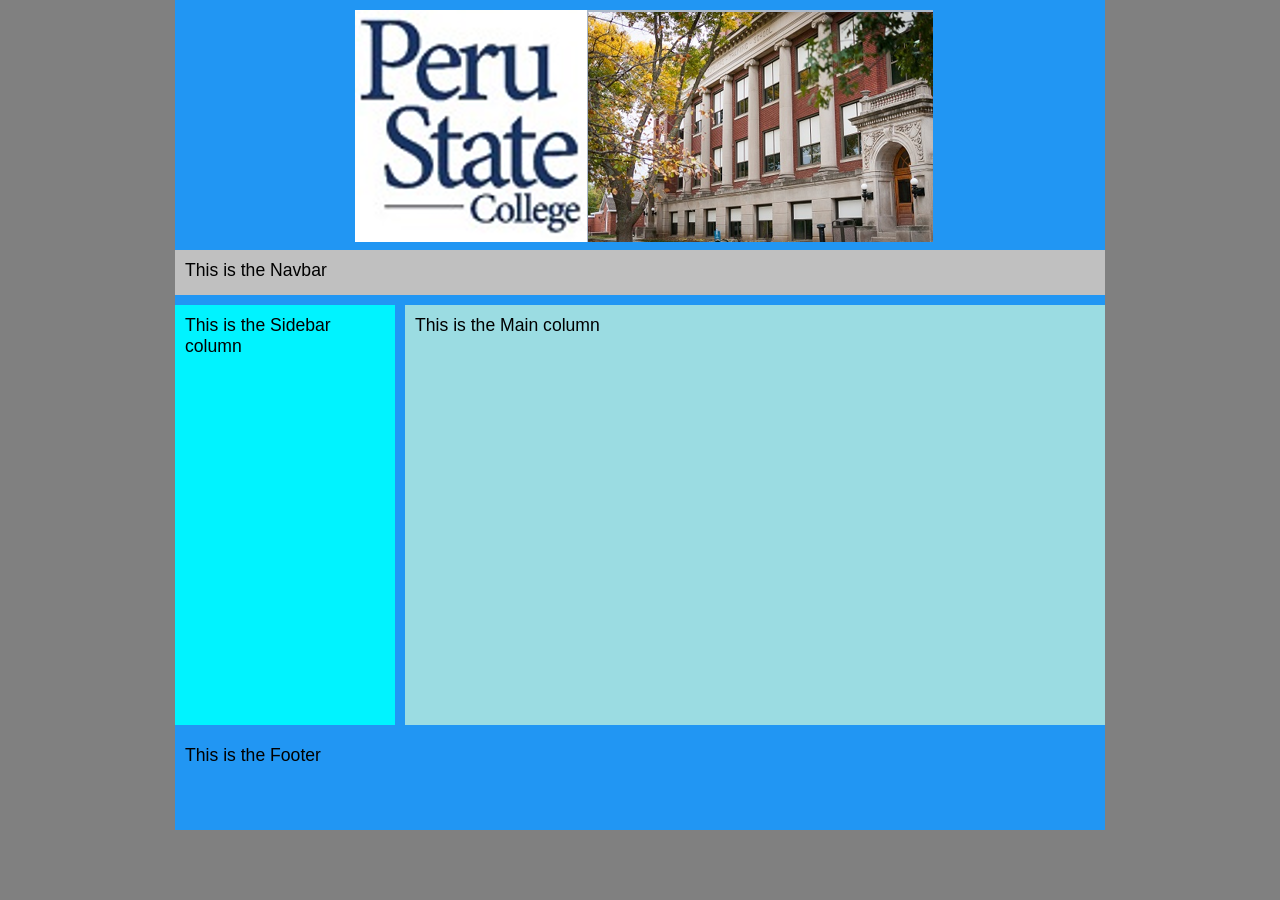
==== index.html @ 979c509a "Add files via upload" ====
<!DOCTYPE html>
<html lang="en">
<head>
<title>Two-Column Fixed Layout</title>
 <meta charset="utf-8" />   
   <link href="styles.css" rel="stylesheet" />

<!--
Provided 2 column fixed layout in CMIS 410 - for educational purposes only
Your Name: 
Today's Date: 

-->
</head>
<body>
<div id="container">
	<div id="header"> 
		<img src="samplelogo.png" alt="sample logo" />
	</div> <!-- header ends here -->
	<div id="navbar"> 
		<p>This is the Navbar</p> 
	</div> <!-- navbar ends here -->
	<div id="sidebar"> 
		<p>This is the Sidebar column</p> 
	</div> <!-- sidebar column ends here -->
	<div id="main"> 
		<p>This is the Main column</p> 
	</div> <!-- main column ends here -->
	<div id="footer"> 
		<p>This is the Footer</p> 
	</div> <!-- footer ends here -->

</div> <!-- container ends here -->



</body>
</html>
---- styles.css ----
@charset "utf-8";
/*
   Sample start files #2 is a 2-column fixed layout provided in CMIS 410
   For educational purposes only
  Name:
	Date:
*/

*	{ padding: 0; 
		margin: 0;
}


body { font-size: 1.1em; 
		font-family: Arial, Helvetica, sans-serif; 
		background-color: gray;
}


#container { width: 930px; 
				border-width: 1px; 
				margin: 0 auto; 
				background-color: #2196f3;
}


#header { width: 910px; 
			margin: 0 0 10px 0; 
			padding: 10px; 
			background-color: #2196f3; 
			height: 220px;
}

#header img {
	padding-left: 170px;
}

#navbar { width: 910px; 
			margin: 0 0 10px 0; 
			padding: 10px; 
			background-color: silver; 
			height: 25px;
}


#sidebar { width: 200px; 
			margin: 0 10px 10px 0; 
			padding: 10px; 
			background-color: #00f3ff; 
			float: left; 
			height: 400px;
}


#main { width: 680px; 
		margin: 0 0 10px 0; 
		padding: 10px; 
		background-color: #9bdce2;
		float: right; 
		height: 400px;
}


#footer { width: 910px; 
			padding: 10px; 
			background-color: #2196f3;; 
			clear: both; 
			height: 75px;
}
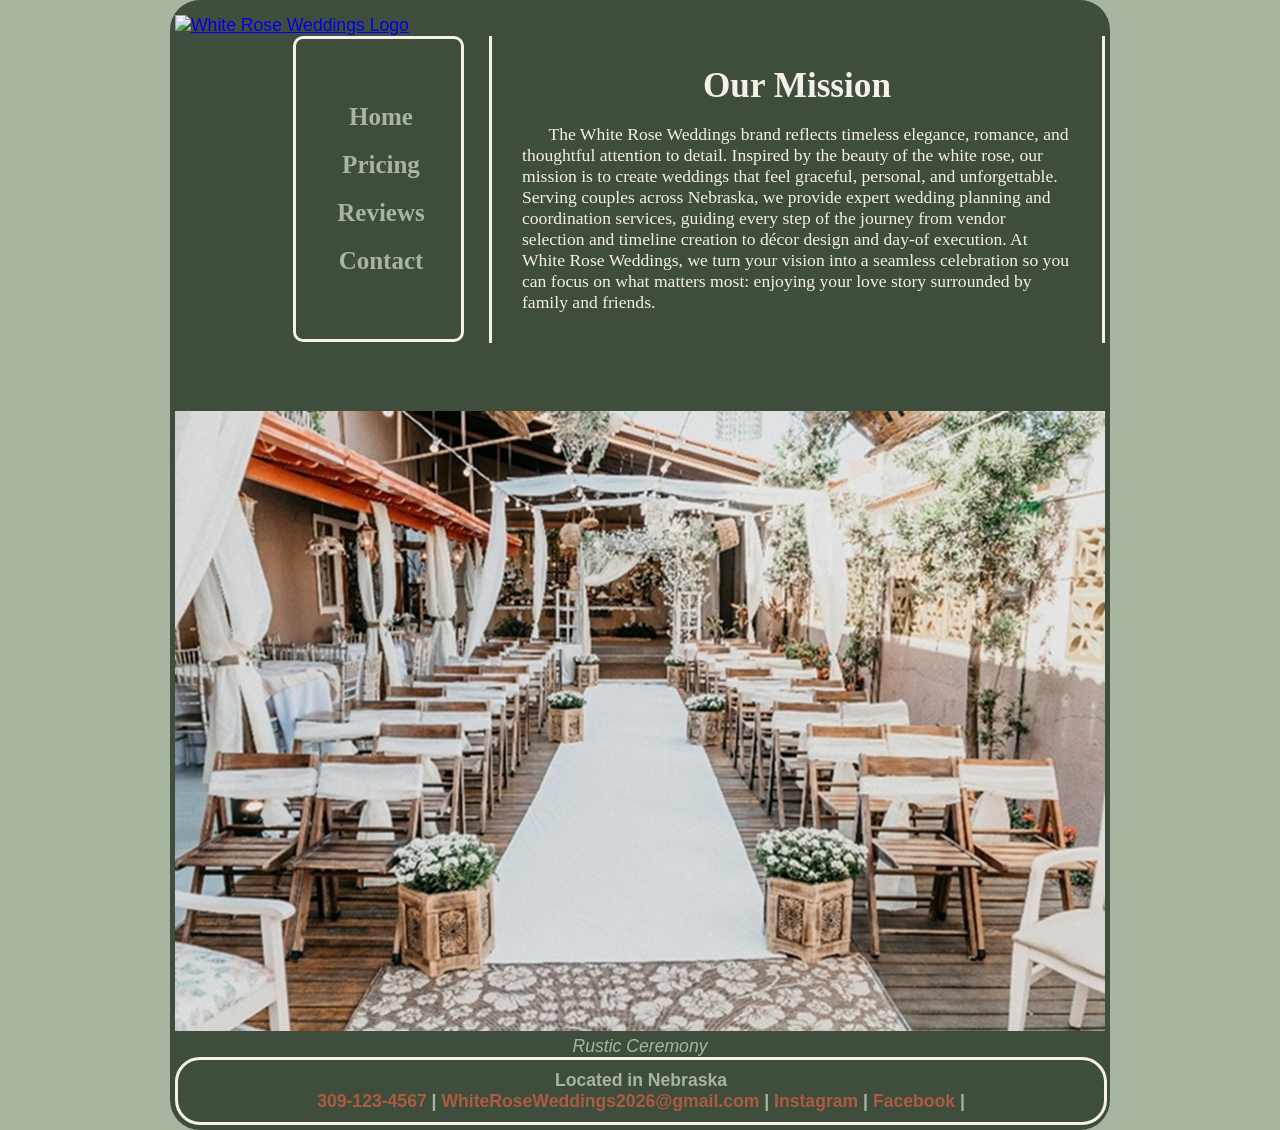
==== commit 24611efe: "Add files via upload" ====
--- a/index.html
+++ b/index.html
@@ -1,38 +1,74 @@
 <!DOCTYPE html>
 <html lang="en">
-<head>
-<title>Two-Column Fixed Layout</title>
- <meta charset="utf-8" />   
+  <head>
+	<!-- 
+		Final Project CMIS 410
+		Author: Eryka 
+		Date: 11/12/2026
+		
+		These web pages are for educational purposes only, all content should be considered fictional. 
+	
+	-->
+
+<meta http-equiv = "Content-Type" content = "text/html; charset=utf-8" />
+<title>White Rose Weddings</title>
    <link href="styles.css" rel="stylesheet" />
 
-<!--
-Provided 2 column fixed layout in CMIS 410 - for educational purposes only
-Your Name: 
-Today's Date: 
 
--->
 </head>
+
 <body>
-<div id="container">
-	<div id="header"> 
-		<img src="samplelogo.png" alt="sample logo" />
-	</div> <!-- header ends here -->
-	<div id="navbar"> 
-		<p>This is the Navbar</p> 
-	</div> <!-- navbar ends here -->
-	<div id="sidebar"> 
-		<p>This is the Sidebar column</p> 
-	</div> <!-- sidebar column ends here -->
-	<div id="main"> 
-		<p>This is the Main column</p> 
-	</div> <!-- main column ends here -->
-	<div id="footer"> 
-		<p>This is the Footer</p> 
-	</div> <!-- footer ends here -->
 
-</div> <!-- container ends here -->
+<div id = "container"> 
+
+<header> 
+
+<a href="index.html"><img src="images/logo.png" alt="White Rose Weddings Logo"/></a>
+
+</header> 
+
+<div id = "wrapper">
+		 
+<nav> 
+	<ul>
+	  <li><a href = "index.html">Home</a></li>
+	  <li><a href = "Pricing.html">Pricing</a></li>
+	  <li><a href = "Reviews.html">Reviews</a></li>
+	  <li><a href = "Contact.html">Contact</a></li>
+	</ul>
+</nav> 
+	 
+<article id = "main"> 
+
+<h2>Our Mission</h2>
+	<p>The White Rose Weddings brand reflects timeless elegance, romance, and thoughtful attention to detail. Inspired by the beauty of the white rose, our mission is to create weddings that feel graceful, personal, and unforgettable. Serving couples across Nebraska, we provide expert wedding planning and coordination services, guiding every step of the journey from vendor selection and timeline creation to décor design and day-of execution. At White Rose Weddings, we turn your vision into a seamless celebration so you can focus on what matters most: enjoying your love story surrounded by family and friends.</p>
+
+</article> <!-- end main -->
 
 
+<figure>
+  <img src = "images/HomePicture.jpg" alt = "Home Ceremony"  />
+
+  <figcaption>
+    Rustic Ceremony<br />
+  </figcaption> 
+</figure>
+  
+
+<footer> 
+
+	<p>
+	Located in Nebraska <br />
+	<a href = "309-123-4567">309-123-4567</a> |
+	<a href = "WhiteRoseWeddings2026@gmail.com">WhiteRoseWeddings2026@gmail.com </a> |
+	<a href = "https://www.instagram.com/" target="_blank">Instagram</a> |
+	<a href = "https://www.facebook.com/" target="_blank">Facebook</a> |
+
+
+</footer>  
+
+</div> <!-- end wrapper --> 
+</div> <!-- end container -->
 
 </body>
 </html>
--- a/styles.css
+++ b/styles.css
@@ -1,69 +1,135 @@
-@charset "utf-8";
-/*
-   Sample start files #2 is a 2-column fixed layout provided in CMIS 410
-   For educational purposes only
-  Name:
-	Date:
-*/
-
-*	{ padding: 0; 
-		margin: 0;
-}
-
-
-body { font-size: 1.1em; 
-		font-family: Arial, Helvetica, sans-serif; 
-		background-color: gray;
-}
-
-
-#container { width: 930px; 
-				border-width: 1px; 
-				margin: 0 auto; 
-				background-color: #2196f3;
-}
-
-
-#header { width: 910px; 
-			margin: 0 0 10px 0; 
-			padding: 10px; 
-			background-color: #2196f3; 
-			height: 220px;
-}
-
-#header img {
-	padding-left: 170px;
-}
-
-#navbar { width: 910px; 
-			margin: 0 0 10px 0; 
-			padding: 10px; 
-			background-color: silver; 
-			height: 25px;
-}
-
-
-#sidebar { width: 200px; 
-			margin: 0 10px 10px 0; 
-			padding: 10px; 
-			background-color: #00f3ff; 
-			float: left; 
-			height: 400px;
-}
-
-
-#main { width: 680px; 
-		margin: 0 0 10px 0; 
-		padding: 10px; 
-		background-color: #9bdce2;
-		float: right; 
-		height: 400px;
-}
-
-
-#footer { width: 910px; 
-			padding: 10px; 
-			background-color: #2196f3;; 
-			clear: both; 
-			height: 75px;
-}+@charset "utf-8";
+/*
+   sample start file for final project - educational use only
+   
+   Author:   
+   Date:     
+   
+  
+
+*/
+
+* {
+    margin: 0; 
+    padding: 0;
+}
+
+body {
+    font-size: 1.1em;
+    font-family: Arial, Helvetica, sans-serif;
+	background-color: rgb(168, 181, 160);
+}
+
+#container {
+    width: 930px;
+    border-width: 1px;
+    margin: 0 auto;
+    background-color: rgb(63, 77, 60);
+	border-radius: 30px;
+	padding: 5px;
+}
+
+
+header {
+    margin-top: 10px;
+	display: grid;
+	width: 100%;
+    text-align: left;
+}
+
+nav {
+    width: 150px;
+    margin: 0 0px 0 118px; 
+    padding: 54px 5px 54px 10px;
+    float: left;
+	border: 3px solid rgb(245, 241, 232);
+	border-radius: 10px;
+    text-align: center;
+}
+
+nav ul {
+    font-weight: bold;
+    list-style: none;
+}
+
+nav ul li a {
+    padding: 10px;
+    color: rgb(168, 181, 160);
+	font-family: Garamond, serif;
+	font-size: 25px;
+    text-decoration: none;
+    display: block;
+}
+
+nav ul li a:hover {
+    background: gray;
+    border-radius: 10px;
+    color: white;
+}
+
+#main {
+    width: 550px;
+    padding: 30px;
+    float: right;
+    color: rgb(245, 241, 232);
+    border-left: 3px solid;
+    border-right: 3px solid;  
+	font-family: 'Bodoni Moda SC';	
+}
+
+#main p {
+    text-indent: 1.5em;
+}
+
+figure{
+    padding-top: 375px;
+    text-align: center;
+}
+
+figcaption {
+    font-style: italic;
+	color: rgb(168, 181, 160);
+}
+
+h2{
+	font-size: 2.0em;
+	text-align: center;
+    padding-bottom: 0.5em;
+	
+}
+
+h3 {
+    text-align: center;
+    padding-bottom: 0.5em;
+    padding-top: 0.5em;
+}
+
+footer {
+    width: 906px;
+    margin: 0;
+    padding: 10px;
+    clear: both;
+    color: rgb(168, 181, 160);
+    font-weight: bold;
+    text-align: center;
+	border-radius: 25px;
+	border: 3px solid rgb(245, 241, 232);
+}
+
+
+/* navigation for footer */
+footer a:link {
+    color: rgb(173, 91, 64);
+    text-decoration: none;
+}
+
+footer a:visited {
+    color: rgb(173, 91, 64);
+    background-color: grey;
+    text-decoration: none;
+}
+
+footer a:hover {
+    text-decoration: underline;
+}
+
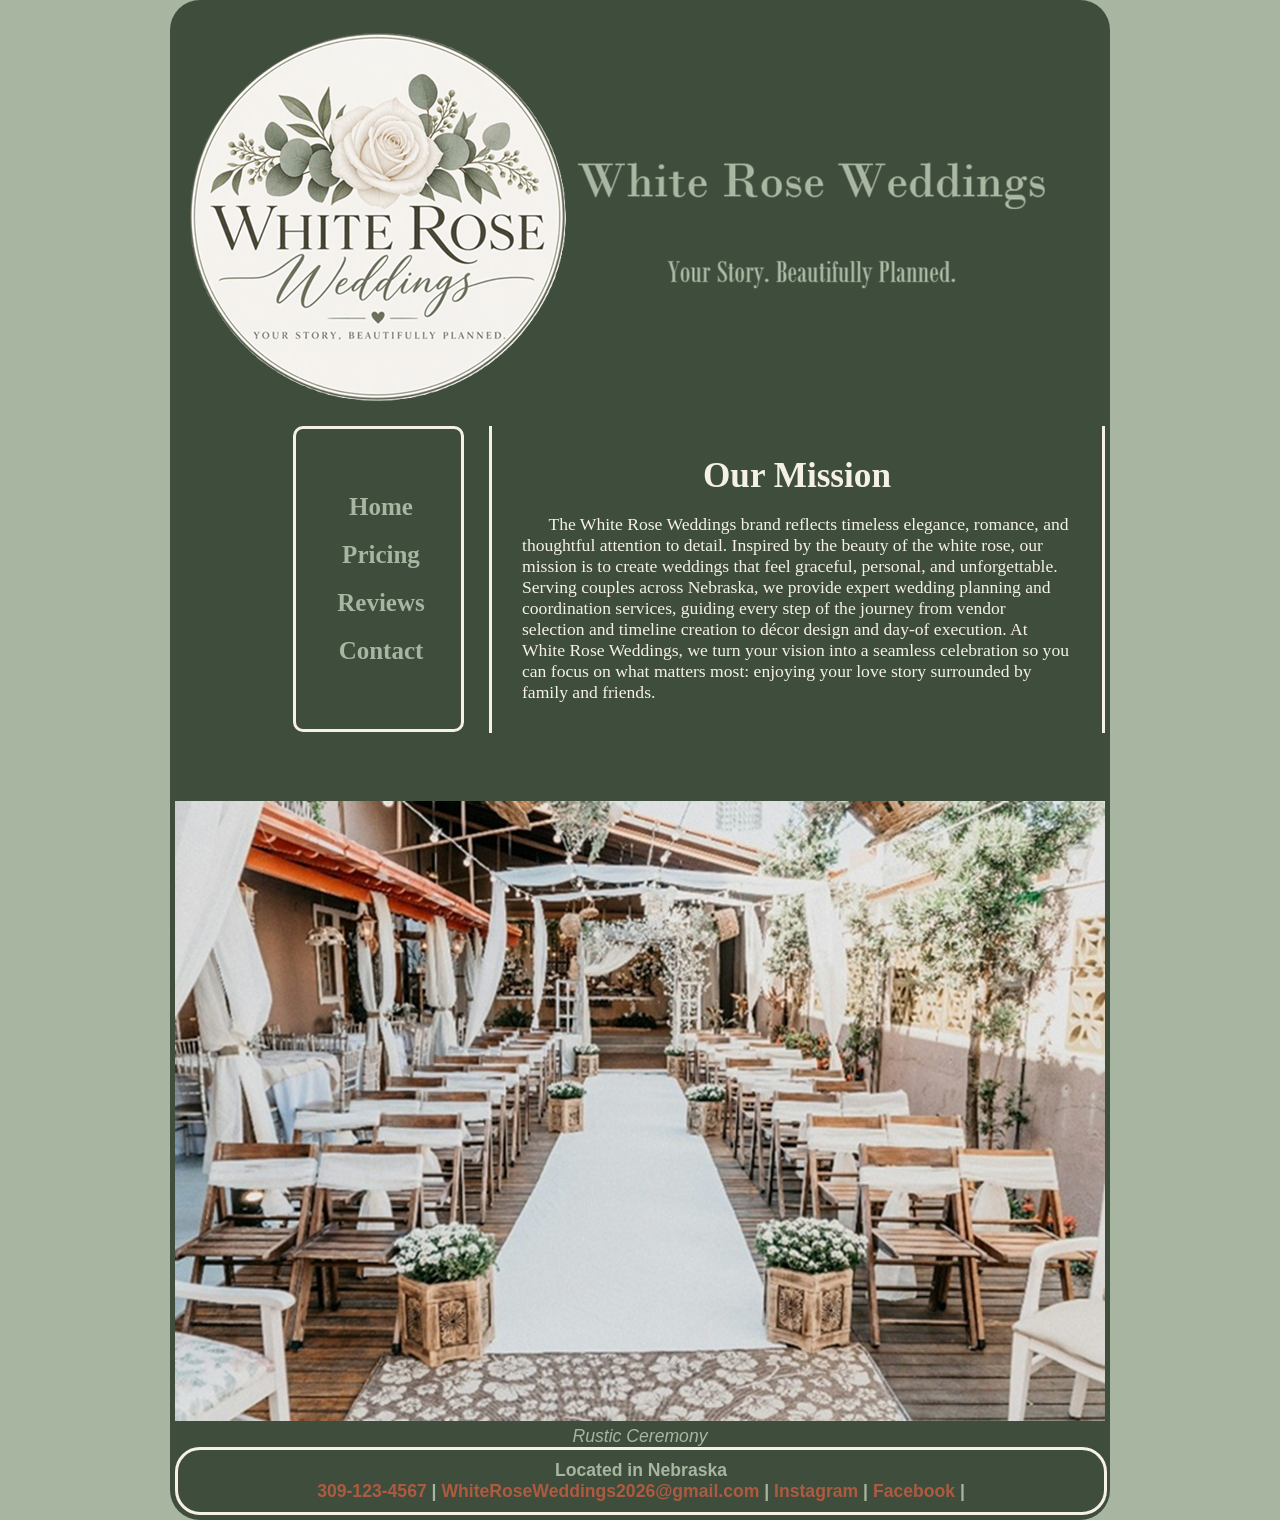
==== commit b15da248: "Add files via upload" ====
--- a/index.html
+++ b/index.html
@@ -23,7 +23,7 @@
 
 <header> 
 
-<a href="index.html"><img src="images/logo.png" alt="White Rose Weddings Logo"/></a>
+<a href="index.html"><img src="images/Logo.png" alt="White Rose Weddings Logo"/></a>
 
 </header> 
 
